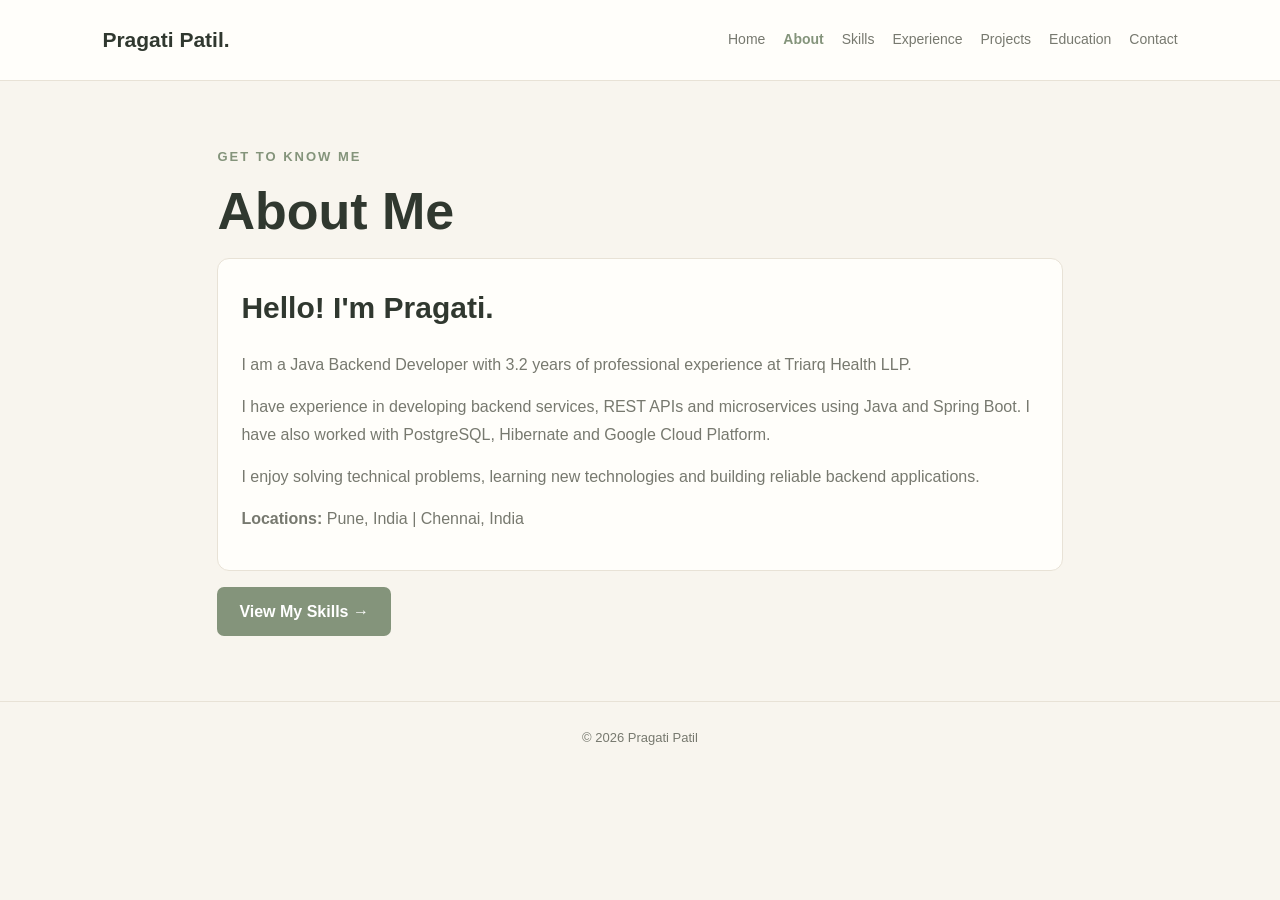
==== about.html @ b83ce731 "Create about.html" ====
<!DOCTYPE html>
<html lang="en">
<head>
  <meta charset="UTF-8">
  <meta name="viewport" content="width=device-width, initial-scale=1.0">
  <title>About | Pragati Patil</title>
  <link rel="stylesheet" href="style.css">
</head>
<body>

<header>
  <a class="logo" href="index.html">Pragati Patil.</a>
  <nav>
    <a href="index.html">Home</a>
    <a class="active" href="about.html">About</a>
    <a href="skills.html">Skills</a>
    <a href="experience.html">Experience</a>
    <a href="projects.html">Projects</a>
    <a href="education.html">Education</a>
    <a href="contact.html">Contact</a>
  </nav>
</header>

<main class="container">
  <div class="eyebrow">Get to know me</div>
  <h1>About Me</h1>

  <div class="card">
    <h2>Hello! I'm Pragati.</h2>

    <p>
      I am a Java Backend Developer with 3.2 years
      of professional experience at Triarq Health LLP.
    </p>

    <p>
      I have experience in developing backend services,
      REST APIs and microservices using Java and
      Spring Boot. I have also worked with PostgreSQL,
      Hibernate and Google Cloud Platform.
    </p>

    <p>
      I enjoy solving technical problems, learning
      new technologies and building reliable
      backend applications.
    </p>

    <p>
      <strong>Locations:</strong>
      Pune, India | Chennai, India
    </p>
  </div>

  <a class="btn" href="skills.html">View My Skills →</a>
</main>

<footer>© 2026 Pragati Patil</footer>

</body>
</html>
---- style.css ----
:root {
  --cream: #f8f5ee;
  --white: #fffefa;
  --sage: #84947b;
  --dark: #30382f;
  --muted: #77796f;
  --border: #e8e2d6;
}

* {
  margin: 0;
  padding: 0;
  box-sizing: border-box;
}

body {
  font-family: "Segoe UI", Arial, sans-serif;
  background: var(--cream);
  color: var(--dark);
  line-height: 1.7;
}

header {
  display: flex;
  justify-content: space-between;
  align-items: center;
  padding: 22px 8%;
  border-bottom: 1px solid var(--border);
  background: var(--white);
}

.logo {
  font-size: 21px;
  font-weight: 700;
  color: var(--dark);
  text-decoration: none;
}

nav {
  display: flex;
  gap: 18px;
  flex-wrap: wrap;
}

nav a {
  color: var(--muted);
  text-decoration: none;
  font-size: 14px;
}

nav a:hover,
nav a.active {
  color: var(--sage);
  font-weight: 700;
}

.container {
  max-width: 1050px;
  margin: auto;
  padding: 65px 8%;
}

.hero {
  min-height: 75vh;
  display: flex;
  align-items: center;
  justify-content: center;
  gap: 55px;
  flex-wrap: wrap;
}

.hero img {
  width: 230px;
  height: 230px;
  object-fit: cover;
  border-radius: 50%;
  border: 7px solid var(--white);
  box-shadow: 0 8px 30px #00000012;
}

.hero-content {
  max-width: 520px;
}

.eyebrow {
  color: var(--sage);
  font-weight: 700;
  letter-spacing: 2px;
  text-transform: uppercase;
  font-size: 13px;
}

h1 {
  font-size: clamp(34px, 6vw, 52px);
  line-height: 1.2;
  margin: 12px 0;
}

h2 {
  font-size: 30px;
  margin-bottom: 18px;
}

h3 {
  margin-bottom: 8px;
}

p {
  color: var(--muted);
  margin-bottom: 15px;
}

.buttons {
  display: flex;
  gap: 12px;
  flex-wrap: wrap;
  margin-top: 25px;
}

.btn {
  display: inline-block;
  padding: 11px 22px;
  background: var(--sage);
  color: white;
  text-decoration: none;
  border-radius: 7px;
  font-weight: 600;
}

.btn:hover {
  background: var(--dark);
}

.btn-outline {
  background: transparent;
  color: var(--dark);
  border: 1px solid var(--sage);
}

.card {
  background: var(--white);
  border: 1px solid var(--border);
  border-radius: 12px;
  padding: 23px;
  margin: 16px 0;
}

.tag {
  display: inline-block;
  background: #e9eee5;
  color: #53634d;
  padding: 6px 12px;
  border-radius: 20px;
  margin: 5px 4px 5px 0;
  font-size: 13px;
}

footer {
  text-align: center;
  padding: 25px;
  border-top: 1px solid var(--border);
  color: var(--muted);
  font-size: 13px;
}

@media (max-width: 650px) {
  header {
    padding: 18px 5%;
    align-items: flex-start;
    flex-direction: column;
    gap: 12px;
  }

  nav {
    gap: 12px;
  }

  .container {
    padding: 45px 6%;
  }

  .hero {
    text-align: center;
    gap: 25px;
    padding-top: 45px;
  }

  .hero img {
    width: 180px;
    height: 180px;
  }

  .buttons {
    justify-content: center;
  }
}
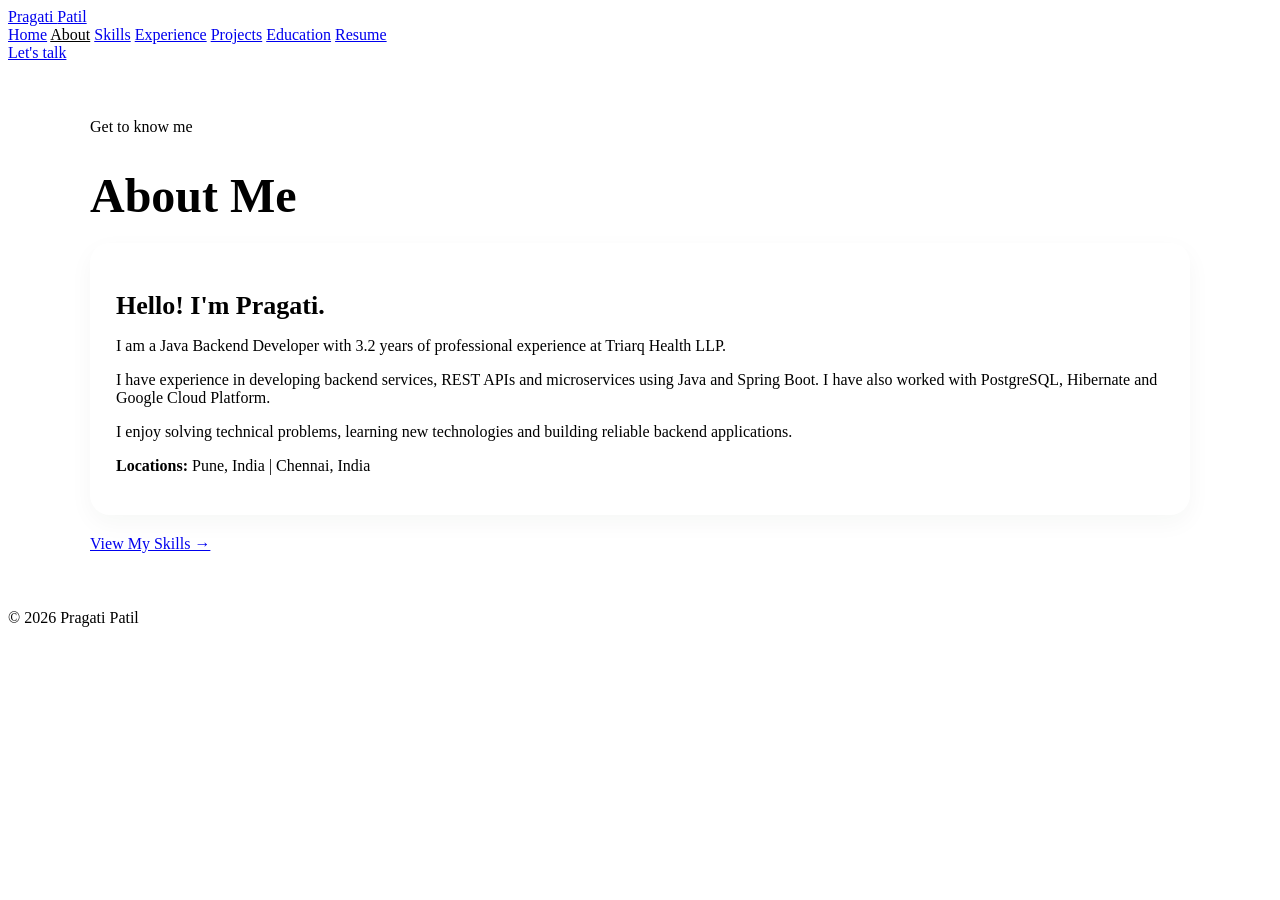
==== commit 2c50f7df: "Update about.html" ====
--- a/about.html
+++ b/about.html
@@ -1,25 +1,25 @@
-
 <!DOCTYPE html>
 <html lang="en">
 <head>
   <meta charset="UTF-8">
   <meta name="viewport" content="width=device-width, initial-scale=1.0">
   <title>About | Pragati Patil</title>
-  <link rel="stylesheet" href="style.css">
+  <link rel="stylesheet" href="./style.css?v=10">
 </head>
 <body>
 
-<header>
-  <a class="logo" href="index.html">Pragati Patil.</a>
-  <nav>
-    <a href="index.html">Home</a>
-    <a class="active" href="about.html">About</a>
-    <a href="skills.html">Skills</a>
-    <a href="experience.html">Experience</a>
-    <a href="projects.html">Projects</a>
-    <a href="education.html">Education</a>
-    <a href="contact.html">Contact</a>
+<header class="header">
+  <a class="logo" href="./index.html">Pragati <span>Patil</span></a>
+  <nav class="navbar" aria-label="Primary navigation">
+    <a href="./index.html">Home</a>
+    <a class="active" href="./about.html" aria-current="page">About</a>
+    <a href="./skills.html">Skills</a>
+    <a href="./experience.html">Experience</a>
+    <a href="./projects.html">Projects</a>
+    <a href="./education.html">Education</a>
+    <a href="./Pragati_Patil_Resume.pdf" target="_blank" rel="noopener noreferrer">Resume</a>
   </nav>
+  <a href="./contact.html" class="talk-btn">Let's talk</a>
 </header>
 
 <main class="container">
@@ -53,10 +53,12 @@
     </p>
   </div>
 
-  <a class="btn" href="skills.html">View My Skills →</a>
+  <div class="hero-actions">
+    <a class="btn primary-btn" href="./skills.html">View My Skills →</a>
+  </div>
 </main>
 
-<footer>© 2026 Pragati Patil</footer>
+<footer class="footer">© 2026 Pragati Patil</footer>
 
 </body>
 </html>
--- a/style.css
+++ b/style.css
@@ -1,197 +1,67 @@
-
-:root {
-  --cream: #f8f5ee;
-  --white: #fffefa;
-  --sage: #84947b;
-  --dark: #30382f;
-  --muted: #77796f;
-  --border: #e8e2d6;
+/* ACTIVE NAV LINK */
+.navbar a:not(.talk-btn).active {
+    color: var(--green);
+    border-bottom-color: var(--green);
 }
 
-* {
-  margin: 0;
-  padding: 0;
-  box-sizing: border-box;
+.logo span {
+    color: var(--text);
 }
 
-body {
-  font-family: "Segoe UI", Arial, sans-serif;
-  background: var(--cream);
-  color: var(--dark);
-  line-height: 1.7;
+/* SUBPAGES (about.html, projects.html, skills.html, etc.) */
+.container {
+    max-width: 1100px;
+    margin: 0 auto;
+    padding: 56px 5%;
 }
 
-header {
-  display: flex;
-  justify-content: space-between;
-  align-items: center;
-  padding: 22px 8%;
-  border-bottom: 1px solid var(--border);
-  background: var(--white);
+.container h1 {
+    font-family: 'Playfair Display', Georgia, serif;
+    font-size: clamp(32px, 4.5vw, 48px);
+    color: var(--text);
+    margin-bottom: 16px;
 }
 
-.logo {
-  font-size: 21px;
-  font-weight: 700;
-  color: var(--dark);
-  text-decoration: none;
+.container h2 {
+    font-family: 'Playfair Display', Georgia, serif;
+    font-size: 26px;
+    color: var(--dark-green);
+    margin-bottom: 12px;
 }
 
-nav {
-  display: flex;
-  gap: 18px;
-  flex-wrap: wrap;
-}
-
-nav a {
-  color: var(--muted);
-  text-decoration: none;
-  font-size: 14px;
-}
-
-nav a:hover,
-nav a.active {
-  color: var(--sage);
-  font-weight: 700;
-}
-
-.container {
-  max-width: 1050px;
-  margin: auto;
-  padding: 65px 8%;
-}
-
-.hero {
-  min-height: 75vh;
-  display: flex;
-  align-items: center;
-  justify-content: center;
-  gap: 55px;
-  flex-wrap: wrap;
-}
-
-.hero img {
-  width: 230px;
-  height: 230px;
-  object-fit: cover;
-  border-radius: 50%;
-  border: 7px solid var(--white);
-  box-shadow: 0 8px 30px #00000012;
-}
-
-.hero-content {
-  max-width: 520px;
-}
-
-.eyebrow {
-  color: var(--sage);
-  font-weight: 700;
-  letter-spacing: 2px;
-  text-transform: uppercase;
-  font-size: 13px;
-}
-
-h1 {
-  font-size: clamp(34px, 6vw, 52px);
-  line-height: 1.2;
-  margin: 12px 0;
-}
-
-h2 {
-  font-size: 30px;
-  margin-bottom: 18px;
-}
-
-h3 {
-  margin-bottom: 8px;
-}
-
-p {
-  color: var(--muted);
-  margin-bottom: 15px;
-}
-
-.buttons {
-  display: flex;
-  gap: 12px;
-  flex-wrap: wrap;
-  margin-top: 25px;
-}
-
-.btn {
-  display: inline-block;
-  padding: 11px 22px;
-  background: var(--sage);
-  color: white;
-  text-decoration: none;
-  border-radius: 7px;
-  font-weight: 600;
-}
-
-.btn:hover {
-  background: var(--dark);
-}
-
-.btn-outline {
-  background: transparent;
-  color: var(--dark);
-  border: 1px solid var(--sage);
+.container p {
+    color: var(--muted);
+    margin-bottom: 14px;
 }
 
 .card {
-  background: var(--white);
-  border: 1px solid var(--border);
-  border-radius: 12px;
-  padding: 23px;
-  margin: 16px 0;
+    background: var(--white);
+    border: 1px solid var(--border);
+    border-radius: 20px;
+    padding: 26px;
+    margin: 20px 0;
+    box-shadow: 0 8px 24px rgba(36, 40, 32, 0.04);
 }
 
-.tag {
-  display: inline-block;
-  background: #e9eee5;
-  color: #53634d;
-  padding: 6px 12px;
-  border-radius: 20px;
-  margin: 5px 4px 5px 0;
-  font-size: 13px;
+.card h3 {
+    font-family: 'Playfair Display', Georgia, serif;
+    font-size: 21px;
+    color: var(--dark-green);
+    margin-bottom: 8px;
 }
 
-footer {
-  text-align: center;
-  padding: 25px;
-  border-top: 1px solid var(--border);
-  color: var(--muted);
-  font-size: 13px;
+.tech-list {
+    display: flex;
+    flex-wrap: wrap;
+    gap: 8px;
+    margin-top: 14px;
 }
 
-@media (max-width: 650px) {
-  header {
-    padding: 18px 5%;
-    align-items: flex-start;
-    flex-direction: column;
-    gap: 12px;
-  }
-
-  nav {
-    gap: 12px;
-  }
-
-  .container {
-    padding: 45px 6%;
-  }
-
-  .hero {
-    text-align: center;
-    gap: 25px;
-    padding-top: 45px;
-  }
-
-  .hero img {
-    width: 180px;
-    height: 180px;
-  }
-
-  .buttons {
-    justify-content: center;
-  }
+.tech-list span {
+    padding: 6px 13px;
+    border-radius: 999px;
+    background: var(--light-green);
+    color: var(--dark-green);
+    font-size: 12px;
+    font-weight: 600;
 }
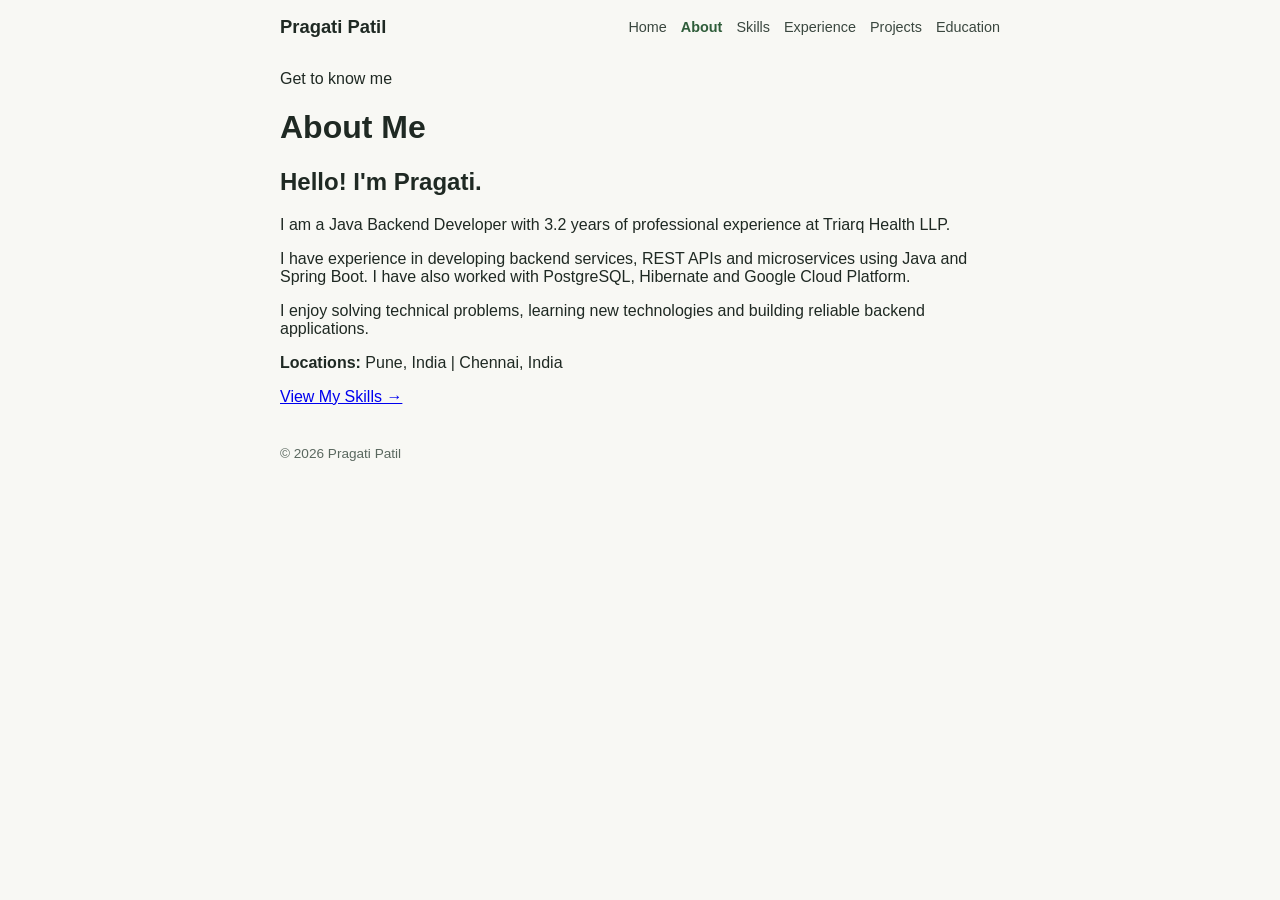
==== commit 17337cdb: "Update about.html" ====
--- a/about.html
+++ b/about.html
@@ -17,9 +17,8 @@
     <a href="./experience.html">Experience</a>
     <a href="./projects.html">Projects</a>
     <a href="./education.html">Education</a>
-    <a href="./Pragati_Patil_Resume.pdf" target="_blank" rel="noopener noreferrer">Resume</a>
   </nav>
-  <a href="./contact.html" class="talk-btn">Let's talk</a>
+  
 </header>
 
 <main class="container">
--- a/style.css
+++ b/style.css
@@ -1,67 +1,185 @@
-/* ACTIVE NAV LINK */
-.navbar a:not(.talk-btn).active {
-    color: var(--green);
-    border-bottom-color: var(--green);
+body {
+    margin: 0;
+    font-family: -apple-system, BlinkMacSystemFont, "Segoe UI", Roboto, sans-serif;
+    background-color: #f8f8f4;
+    color: #1f2923;
 }
 
-.logo span {
-    color: var(--text);
+.site-header {
+    position: relative;
+    display: flex;
+    align-items: center;
+    justify-content: space-between;
+    max-width: 720px;
+    margin: 0 auto;
+    padding: 18px 24px;
 }
 
-/* SUBPAGES (about.html, projects.html, skills.html, etc.) */
-.container {
-    max-width: 1100px;
-    margin: 0 auto;
-    padding: 56px 5%;
+.brand-name {
+    font-size: 1.15rem;
+    font-weight: 700;
+    text-decoration: none;
+    color: #1f2923;
 }
 
-.container h1 {
-    font-family: 'Playfair Display', Georgia, serif;
-    font-size: clamp(32px, 4.5vw, 48px);
-    color: var(--text);
-    margin-bottom: 16px;
+.menu-toggle {
+    padding: 8px 16px;
+    border-radius: 999px;
+    border: 1px solid #d5d9ce;
+    background: #ffffff;
+    color: #1f2923;
+    font-size: 0.9rem;
+    font-weight: 500;
+    cursor: pointer;
 }
 
-.container h2 {
-    font-family: 'Playfair Display', Georgia, serif;
-    font-size: 26px;
-    color: var(--dark-green);
-    margin-bottom: 12px;
+.menu-drawer {
+    display: none;
+    position: absolute;
+    top: 64px;
+    right: 24px;
+    z-index: 20;
+    flex-direction: column;
+    gap: 10px;
+    min-width: 180px;
+    padding: 16px 18px;
+    border-radius: 14px;
+    background: #ffffff;
+    border: 1px solid #e2e6dc;
+    box-shadow: 0 10px 25px rgba(0, 0, 0, 0.08);
 }
 
-.container p {
-    color: var(--muted);
-    margin-bottom: 14px;
+.menu-drawer.open {
+    display: flex;
 }
 
-.card {
-    background: var(--white);
-    border: 1px solid var(--border);
-    border-radius: 20px;
-    padding: 26px;
-    margin: 20px 0;
-    box-shadow: 0 8px 24px rgba(36, 40, 32, 0.04);
+.menu-drawer a {
+    text-decoration: none;
+    color: #1f2923;
+    font-size: 0.95rem;
+    padding: 4px 0;
 }
 
-.card h3 {
-    font-family: 'Playfair Display', Georgia, serif;
-    font-size: 21px;
-    color: var(--dark-green);
-    margin-bottom: 8px;
+.minimal-hero {
+    max-width: 540px;
+    margin: 0 auto;
+    padding: 12px 24px 48px;
 }
 
-.tech-list {
+.photo-box img {
+    width: 100%;
+    max-height: 360px;
+    object-fit: cover;
+    object-position: top center;
+    border-radius: 16px;
+    display: block;
+}
+
+.intro-box {
+    margin-top: 22px;
+}
+
+.role-label {
+    font-size: 0.78rem;
+    font-weight: 600;
+    letter-spacing: 0.08em;
+    text-transform: uppercase;
+    color: #4a5d50;
+    margin: 0;
+}
+
+.intro-box h1 {
+    font-size: 2.1rem;
+    line-height: 1.15;
+    margin: 6px 0 12px;
+}
+
+.intro-box h1 span {
+    color: #2f5d3a;
+}
+
+.bio-text {
+    font-size: 0.98rem;
+    line-height: 1.6;
+    color: #3a473f;
+    margin: 0 0 18px;
+}
+
+.skill-list {
+    list-style: none;
+    padding: 0;
+    margin: 0;
     display: flex;
     flex-wrap: wrap;
     gap: 8px;
-    margin-top: 14px;
 }
 
-.tech-list span {
-    padding: 6px 13px;
+.skill-list li {
+    display: inline-flex;
+    align-items: center;
+    gap: 6px;
+    padding: 6px 12px;
     border-radius: 999px;
-    background: var(--light-green);
-    color: var(--dark-green);
-    font-size: 12px;
+    background: #eef1e8;
+    border: 1px solid #dfe4d7;
+    font-size: 0.85rem;
+    font-weight: 500;
+}
+
+/* Styling for About, Skills, Projects, Experience, Education, Contact pages */
+.header {
+    display: flex;
+    flex-wrap: wrap;
+    align-items: center;
+    justify-content: space-between;
+    max-width: 720px;
+    margin: 0 auto;
+    padding: 16px 24px;
+    gap: 10px;
+}
+
+.logo {
+    font-size: 1.15rem;
+    font-weight: 700;
+    text-decoration: none;
+    color: #1f2923;
+}
+
+.navbar {
+    display: flex;
+    flex-wrap: wrap;
+    gap: 8px 14px;
+    align-items: center;
+}
+
+.navbar a {
+    text-decoration: none;
+    color: #3a473f;
+    font-size: 0.9rem;
+}
+
+.navbar a.active {
+    color: #2f5d3a;
     font-weight: 600;
 }
+
+.talk-btn {
+    padding: 6px 14px;
+    border-radius: 999px;
+    background: #2f5d3a;
+    color: #ffffff !important;
+}
+
+main, section {
+    max-width: 720px;
+    margin: 0 auto;
+    padding: 16px 24px;
+}
+
+footer {
+    max-width: 720px;
+    margin: 0 auto;
+    padding: 24px;
+    font-size: 0.85rem;
+    color: #5a685f;
+}
